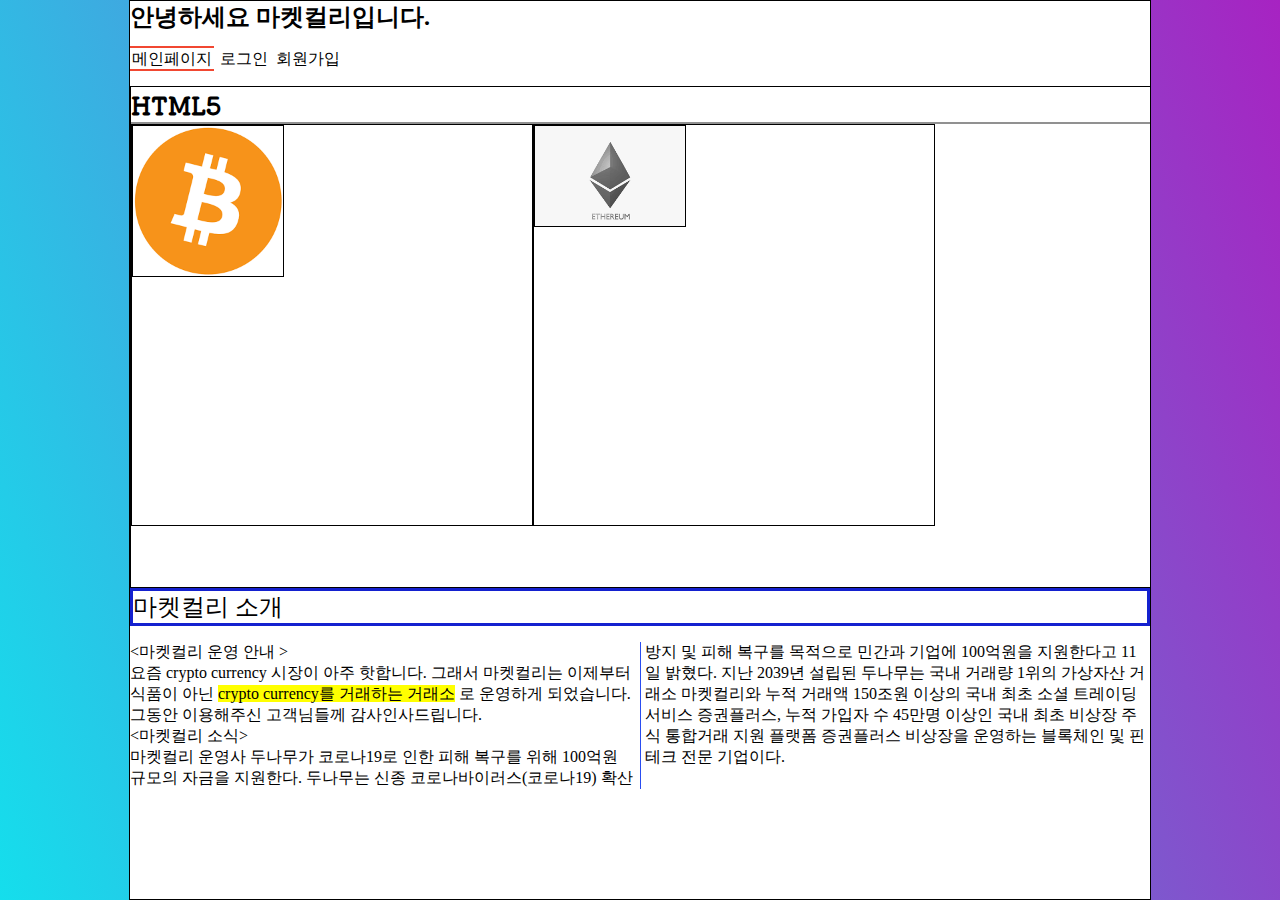
==== LAB3/index.html @ 57ff6e55 "lab3 submit" ====
<!DOCTYPE html>
<html lang="en">
    <head>
        <meta charset="UTF-8" />
        <meta http-equiv="X-UA-Compatible" content="IE=edge" />
        <meta name="viewport" content="width=device-width, initial-scale=1.0" />
        <link rel="stylesheet" href="main.css" />
        <link rel="preconnect" href="https://fonts.gstatic.com" />
        <link
            href="https://fonts.googleapis.com/css2?family=Roboto:wght@300&display=swap"
            rel="stylesheet"
        />
        <link rel="preconnect" href="https://fonts.gstatic.com" />
        <link
            href="https://fonts.googleapis.com/css2?family=Kiwi+Maru&display=swap"
            rel="stylesheet"
        />
        <title>main page</title>
    </head>
    <body>
        <div class="view">
            <div class="index__wrapper">
                <div class="index__header">
                    <div class="index__title">안녕하세요 마켓컬리입니다.</div>
                    <nav class="index__navlink">
                        <a href="index.html" class="lined">메인페이지</a>
                        <a href="login.html">로그인</a>
                        <a href="signup.html">회원가입</a>
                    </nav>
                </div>
                <div class="index__body">
                    <div class="title">HTML5</div>
                    <div class="product__container">
                        <div class="product__box">
                            <img
                                src="images/bitcoin.png"
                                alt="coin logo"
                                class="product__image"
                            />
                        </div>
                        <div class="product__box">
                            <img
                                src="images/ethereum.png"
                                alt="coin logo"
                                class="product__image"
                            />
                        </div>
                    </div>
                </div>
                <div class="index__introduction">
                    <div class="title">마켓컬리 소개</div>
                    <div class="column__container">
                        &lt;마켓컬리 운영 안내 &gt; <br />요즘 crypto currency
                        시장이 아주 핫합니다. 그래서 마켓컬리는 이제부터 식품이
                        아닌 <mark>crypto currency를 거래하는 거래소</mark> 로
                        운영하게 되었습니다. 그동안 이용해주신 고객님들께
                        감사인사드립니다. <br />&lt;마켓컬리 소식&gt;
                        <br />마켓컬리 운영사 두나무가 코로나19로 인한 피해
                        복구를 위해 100억원 규모의 자금을 지원한다. 두나무는
                        신종 코로나바이러스(코로나19) 확산 방지 및 피해 복구를
                        목적으로 민간과 기업에 100억원을 지원한다고 11일 밝혔다.
                        지난 2039년 설립된 두나무는 국내 거래량 1위의 가상자산
                        거래소 마켓컬리와 누적 거래액 150조원 이상의 국내 최초
                        소셜 트레이딩 서비스 증권플러스, 누적 가입자 수 45만명
                        이상인 국내 최초 비상장 주식 통합거래 지원 플랫폼
                        증권플러스 비상장을 운영하는 블록체인 및 핀테크 전문
                        기업이다.
                    </div>
                </div>
            </div>
        </div>
    </body>
</html>
---- LAB3/main.css ----
* {
    margin: 0;
    padding: 0;
}

.view {
    width: 100vw;
    height: 100vh;
    display: flex;
    align-items: center;
    justify-content: center;
    background: linear-gradient(70deg, rgb(21, 222, 236), rgb(167, 35, 194));
    flex-direction: column;
}
.title {
    font-family: "Roboto", sans-serif;
    color: white;
    font-size: 3rem;
    /* margin-top: 5rem;
     margin-bottom: ; */
    position: absolute;
    top: 0;
    transform: translateY(2rem);
    text-align: center;
}
.signup__input__container {
    height: 350px;
    border: 1px solid;
    overflow-y: scroll;
    border: 1px rgba(131, 131, 131, 0.959) solid;
}
.title__container {
    display: flex;
    flex-direction: row;
}
.login__title {
    font-size: 2rem;
    margin-bottom: 1rem;
    border-top: 2px blue solid;
    border-bottom: 2px blue solid;
    width: 80px;
}
.signup__title {
    font-size: 2rem;
    margin-bottom: 1rem;
    border-top: 2px blue solid;
    border-bottom: 2px blue solid;
    width: 100px;
    margin-right: 1rem;
}
.login__link {
    font-size: 2rem;
    margin-bottom: 1rem;
    transform: translateY(5px);
    width: 80px;
    color: black;
    text-decoration: none;
}
.label {
    font-size: 1.5rem;
    margin-bottom: 1rem;
}
.signup__label {
    font-size: 1.3rem;
    margin-bottom: 0.5rem;
}

input {
    font-size: 1.5rem;
    border-radius: 3rem;
    background-color: rgb(235, 235, 235);
    /* color: white; */
    border: none;
    padding: 0.2rem;
    padding-left: 1rem;
}
.signup__input {
    margin-bottom: 1rem;
}
.login__input {
    margin-bottom: 1rem;
}
.login__wrapper {
    /* background-color: rgba(255, 255, 255, 0.2);
    backdrop-filter: blur(3px); */
    background-color: white;
    width: 30rem;
    height: 30rem;
    border-radius: 2rem;
    padding: 3rem;
}
.checkbox__container {
    display: flex;
    flex-direction: row;
    justify-content: space-around;
    width: 100px;
}
.link__container {
    display: flex;
    flex-direction: row;
    justify-content: space-between;
    align-items: center;
    width: 250px;
}
.link__container > a,
button {
    margin-top: 4rem;
    width: 100px;
    height: 40px;
    border-radius: 40px;
    /* background-color: aqua; */
    display: flex;
    justify-content: center;
    align-items: center;
}
.login__button {
    border: none;
    color: white;
    background: linear-gradient(70deg, rgb(43, 109, 231), rgb(150, 12, 192));
    font-size: 1rem;
    cursor: pointer;
}
.login__button:hover {
    box-shadow: 2px 3px rgba(30, 30, 30, 0.2);
}
.signup__link {
    color: white;
    background-color: rgba(95, 95, 95, 0.959);
    font-size: 1rem;
    cursor: pointer;
    text-decoration: none;
}
.signup__link:hover {
    box-shadow: 2px 3px rgba(30, 30, 30, 0.2);
}
.signup__button {
    border: none;
    color: white;
    background: linear-gradient(70deg, rgb(43, 109, 231), rgb(150, 12, 192));
    font-size: 1rem;
    cursor: pointer;
    margin: 0;
    /* margin-top: 1rem; */
}
.cancel__button {
    /* margin-top: 2rem; */
    border: none;
    color: white;
    background: linear-gradient(120deg, rgb(243, 84, 84), rgb(235, 151, 83));
    font-size: 1rem;
    cursor: pointer;
    margin: 0;
}
.signup__button,
.cancel__button {
    transform: translateY(2rem);
}
/* ---------- index.html------------ */
.index__wrapper {
    width: 1020px;
    border: 1px solid;
    height: 100vh;
    background-color: white;
    display: flex;
    flex-direction: column;
    overflow-x: hidden;
}
.index__title {
    font-size: 1.5rem;
    color: black;
    animation-name: slide_right_to_left;
    animation-duration: 2s;
    font-weight: bold;
}
.index__navlink {
    margin-top: 1rem;
}
.index__navlink > a {
    text-decoration: none;
    color: black;
    padding: 2px;
}
.index__navlink > a:hover {
    color: rgba(158, 158, 158, 0.959);
}
.lined {
    border-top: 2px rgba(240, 64, 41, 0.959) solid;
    border-bottom: 2px rgba(240, 64, 41, 0.959) solid;
}
.index__body {
    width: 1020px;
    border: 1px solid;
    height: 500px;
    display: flex;
    flex-direction: column;
    margin-top: 1rem;
}
.index__body > .title {
    color: black;
    position: relative;
    text-align: left;
    font-size: 1.5rem;
    border-bottom: 2px rgba(141, 141, 141, 0.959) solid;
    font-family: "Kiwi Maru", serif;
    font-weight: 700;

    transform: none;
}
.product__container {
    display: flex;
    flex-direction: row;
}
.product__box {
    width: 400px;
    height: 400px;
    border: 1px solid;
}
.product__box > img {
    width: 150px;
    transition: width 2s ease;
    border: 1px solid;
}
.product__box > img:hover {
    width: 400px;
}
.index__introduction {
    height: auto;
}
.index__introduction > .title {
    color: black;
    position: relative;
    text-align: left;
    font-size: 1.5rem;
    transform: none;
    margin-bottom: 1rem;
    border: 3px rgba(20, 33, 207, 1) solid;
}
.column__container {
    column-count: 2;
    column-gap: 10px;
    column-width: 500px;
    column-rule-style: solid;
    column-rule-color: rgba(32, 70, 240, 0.959);
    column-rule-width: 1px;
}
@keyframes slide_right_to_left {
    0% {
        transform: translate(1020px, 0);
        color: rgb(150, 12, 192);
    }
    50% {
        color: rgb(43, 109, 231);
    }
    100% {
        transform: translate(0, 0);
        color: black;
    }
}
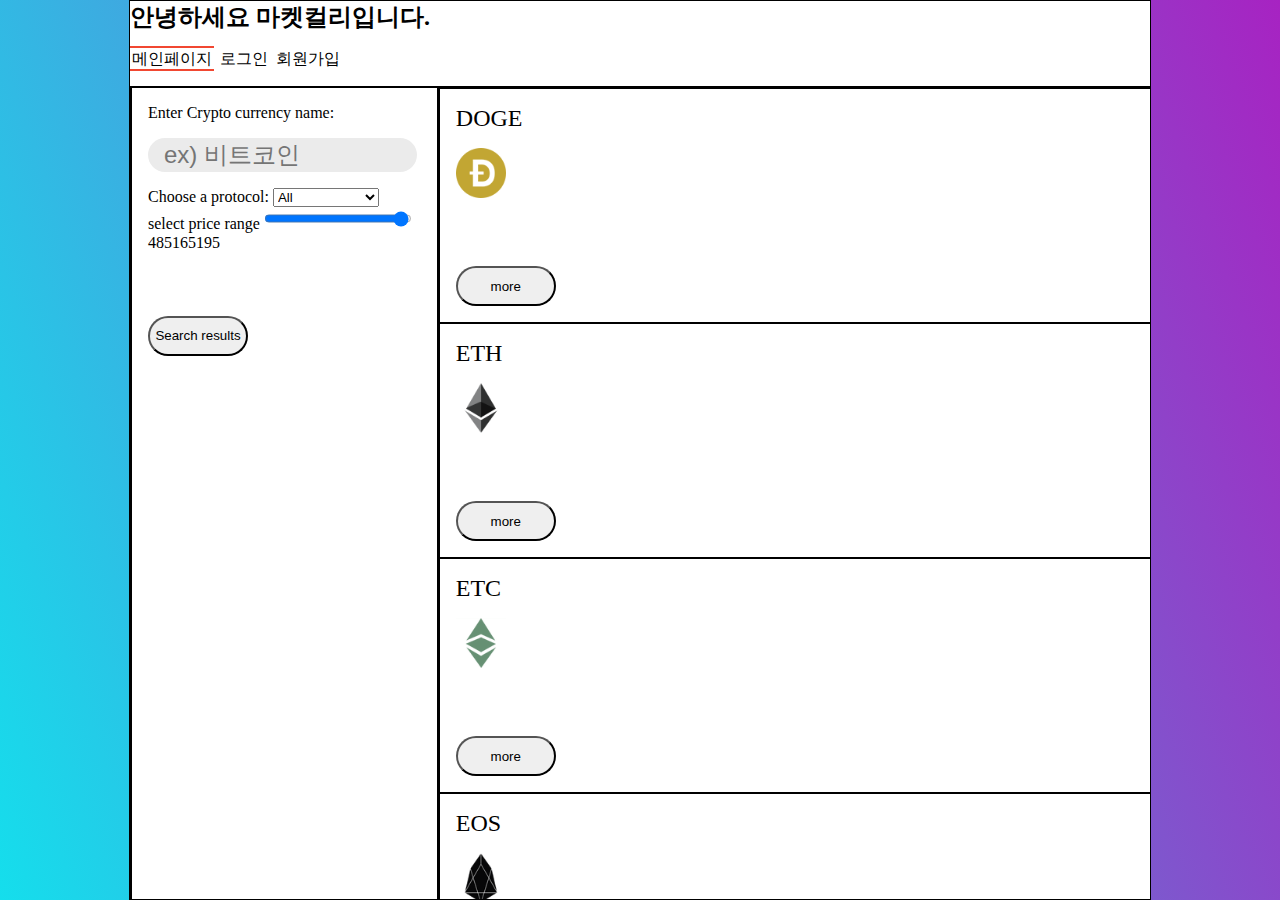
==== commit 7ddadab4: "lab4" ====
--- a/LAB3/index.html
+++ b/LAB3/index.html
@@ -1,73 +1,61 @@
 <!DOCTYPE html>
 <html lang="en">
-    <head>
-        <meta charset="UTF-8" />
-        <meta http-equiv="X-UA-Compatible" content="IE=edge" />
-        <meta name="viewport" content="width=device-width, initial-scale=1.0" />
-        <link rel="stylesheet" href="main.css" />
-        <link rel="preconnect" href="https://fonts.gstatic.com" />
-        <link
-            href="https://fonts.googleapis.com/css2?family=Roboto:wght@300&display=swap"
-            rel="stylesheet"
-        />
-        <link rel="preconnect" href="https://fonts.gstatic.com" />
-        <link
-            href="https://fonts.googleapis.com/css2?family=Kiwi+Maru&display=swap"
-            rel="stylesheet"
-        />
-        <title>main page</title>
-    </head>
-    <body>
-        <div class="view">
-            <div class="index__wrapper">
-                <div class="index__header">
-                    <div class="index__title">안녕하세요 마켓컬리입니다.</div>
-                    <nav class="index__navlink">
-                        <a href="index.html" class="lined">메인페이지</a>
-                        <a href="login.html">로그인</a>
-                        <a href="signup.html">회원가입</a>
-                    </nav>
-                </div>
-                <div class="index__body">
-                    <div class="title">HTML5</div>
-                    <div class="product__container">
-                        <div class="product__box">
-                            <img
-                                src="images/bitcoin.png"
-                                alt="coin logo"
-                                class="product__image"
-                            />
+
+<head>
+    <meta charset="UTF-8" />
+    <meta http-equiv="X-UA-Compatible" content="IE=edge" />
+    <meta name="viewport" content="width=device-width, initial-scale=1.0" />
+    <link rel="stylesheet" href="main.css" />
+    <link rel="preconnect" href="https://fonts.gstatic.com" />
+    <link href="https://fonts.googleapis.com/css2?family=Roboto:wght@300&display=swap" rel="stylesheet" />
+    <link rel="preconnect" href="https://fonts.gstatic.com" />
+    <link href="https://fonts.googleapis.com/css2?family=Kiwi+Maru&display=swap" rel="stylesheet" />
+    <title>main page</title>
+</head>
+
+<body>
+    <div class="view">
+        <div class="index__wrapper">
+            <div class="index__header">
+                <div class="index__title">안녕하세요 마켓컬리입니다.</div>
+                <nav class="index__navlink">
+                    <a href="index.html" class="lined">메인페이지</a>
+                    <a href="login.html">로그인</a>
+                    <a href="signup.html">회원가입</a>
+                </nav>
+            </div>
+            <div class="index__body">
+                <div class="left_body">
+                    <div id="search_box">
+                        <div>
+                            <label for="searchTerm">Enter Crypto currency name:</label>
+                            <input type="text" id="searchTerm" placeholder="ex) 비트코인">
                         </div>
-                        <div class="product__box">
-                            <img
-                                src="images/ethereum.png"
-                                alt="coin logo"
-                                class="product__image"
-                            />
+                        <div>
+                            <label for="category">Choose a protocol:</label>
+                            <select id="category">
+                                <option selected>All</option>
+                                
+                            </select>
+                        </div>
+                        <div id="pricaRangeInput">
+                            <label for="price">select price range</label>
+                            <input type="range" id="priceRange" name="price" min="0" max="20" value="20">
+                            <output id="priceOutput">485165195</output>
+                        </div>
+                        <div>
+                            <button id="searchButton">Search results</button>
                         </div>
                     </div>
                 </div>
-                <div class="index__introduction">
-                    <div class="title">마켓컬리 소개</div>
-                    <div class="column__container">
-                        &lt;마켓컬리 운영 안내 &gt; <br />요즘 crypto currency
-                        시장이 아주 핫합니다. 그래서 마켓컬리는 이제부터 식품이
-                        아닌 <mark>crypto currency를 거래하는 거래소</mark> 로
-                        운영하게 되었습니다. 그동안 이용해주신 고객님들께
-                        감사인사드립니다. <br />&lt;마켓컬리 소식&gt;
-                        <br />마켓컬리 운영사 두나무가 코로나19로 인한 피해
-                        복구를 위해 100억원 규모의 자금을 지원한다. 두나무는
-                        신종 코로나바이러스(코로나19) 확산 방지 및 피해 복구를
-                        목적으로 민간과 기업에 100억원을 지원한다고 11일 밝혔다.
-                        지난 2039년 설립된 두나무는 국내 거래량 1위의 가상자산
-                        거래소 마켓컬리와 누적 거래액 150조원 이상의 국내 최초
-                        소셜 트레이딩 서비스 증권플러스, 누적 가입자 수 45만명
-                        이상인 국내 최초 비상장 주식 통합거래 지원 플랫폼
-                        증권플러스 비상장을 운영하는 블록체인 및 핀테크 전문
-                        기업이다.
-                    </div>
-                </div>
+                <div class="right_body"></div>
+
             </div>
+
         </div>
-    </body>
-</html>
+    </div>
+
+    <script src="main.js"></script>
+</body>
+
+</html>--- a/LAB3/main.css
+++ b/LAB3/main.css
@@ -159,11 +159,15 @@
 .index__wrapper {
     width: 1020px;
     border: 1px solid;
-    height: 100vh;
+    height: auto ;
     background-color: white;
     display: flex;
     flex-direction: column;
     overflow-x: hidden;
+    overflow-y: scroll;
+}
+.index__body{
+    height: auto;
 }
 .index__title {
     font-size: 1.5rem;
@@ -190,9 +194,9 @@
 .index__body {
     width: 1020px;
     border: 1px solid;
-    height: 500px;
-    display: flex;
-    flex-direction: column;
+    height: auto;
+    display: flex;
+    flex-direction: row;
     margin-top: 1rem;
 }
 .index__body > .title {
@@ -204,7 +208,23 @@
     font-family: "Kiwi Maru", serif;
     font-weight: 700;
 
+
     transform: none;
+}
+
+.index__body > .left_body{
+    border: 1px solid;
+    height: 100%;
+    width: 30%;
+    display: flex;
+    flex-direction: column;
+}
+.index__body > .right_body{
+    border:1px solid;
+    height: auto;
+    width:70%;
+    display: flex;
+    flex-direction: column;
 }
 .product__container {
     display: flex;
@@ -242,6 +262,41 @@
     column-rule-style: solid;
     column-rule-color: rgba(32, 70, 240, 0.959);
     column-rule-width: 1px;
+}
+/* inputs */
+#priceRangeInput{
+    display: flex;
+    flex-direction: column;
+}
+#searchTerm{
+    width: 250px;
+    margin-top: 1rem;
+    margin-bottom: 1rem;
+}
+#search_box{
+    padding: 1rem;
+}
+/* coin block */
+.coin_block{
+    width: 100%;
+    border: 1px solid;
+    min-height: 20vh;
+    height: auto;
+    padding: 1rem;
+}
+img.coin_img{
+    width: 50px;
+    margin-top: 1rem;
+}
+.description{
+    width: 70%;
+}
+.code{
+    font-size: 1.5rem;
+}
+.price{
+    margin-top: 1rem;
+    font-size: 1.5rem;
 }
 @keyframes slide_right_to_left {
     0% {
